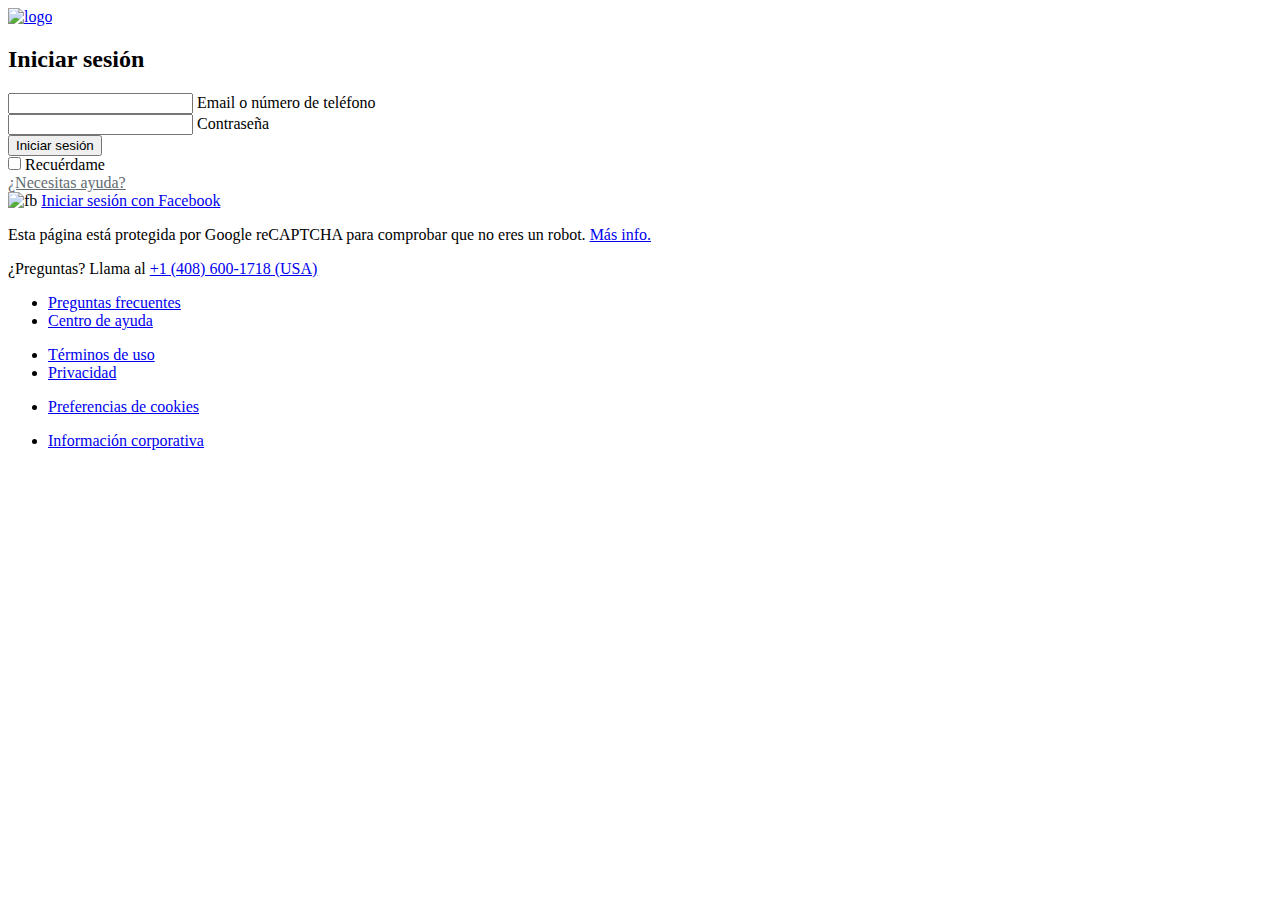
==== index.html @ bf0aef62 "Create index.html" ====
<!DOCTYPE html>
<html lang="en">
<head>
    <meta charset="UTF-8">
    <meta name="viewport" content="width=device-width, initial-scale=1.0">
    <meta http-equiv="X-UA-Compatible" content="ie=edge">
    <link rel="shortcut icon" href="nficon2016.ico">
    <link rel="stylesheet" href="style.css">
    <link rel="stylesheet" href="footer.css">
    <title>Netflix</title>
</head>
<body>
   <div class="wrapper">
       <div class="header">
           <div class="logo">
               <a href="#"><img src="https://logodownload.org/wp-content/uploads/2014/10/netflix-logo-5-1.png" alt="logo"></a>
           </div>
       </div>
       <div class="login_body">
           <div class="login_box">
               <h2>Iniciar sesión</h2>
              
               <form action="">
                   <div class="input_wrap">
                    <input type="text" id="email" required>
                    <label>Email o número de teléfono</label>
                  
                   </div>
                   <div class="input_wrap">
                    <input type="password" id="contra" required >
                    <label class="labeldo">Contraseña</label>

                   </div>
                   <div class="input_wrap">
                       <button type="button" onclick="funcion()" >Iniciar sesión </button>
                   </div>
                   <div class="support">
                       <div class="remember">
                           <span><input type="checkbox" style="margin: 0; padding: 0; height: 13;"></span>
                           <span>Recuérdame</span>
                       </div>
                       <div class="need_help">
                        <a href="helpme.html" style="color:#636c72 ;"> ¿Necesitas ayuda?</a>
                       </div>
                       </div>
                       <div class="login_footer">
                           <div class="login_fb">
                               <span><img src="https://static.xx.fbcdn.net/rsrc.php/yD/r/d4ZIVX-5C-b.ico" alt="fb"></span>
                               <span> <a href="#">Iniciar sesión con Facebook</a> </span>
                           </div>
                           <!--<div class="sing_up">
                               <p>¿Primera vez en Netflix? <a href="#">  Suscríbete ya.</a></p>
                           </div-->
                           <div class="terms">
                               <p>Esta página está protegida por Google reCAPTCHA para comprobar que no eres un robot. <a href="#">Más info.</a></p>
                           </div>
                   </div>
               </form>
           </div>

       </div>
       <footer class="footer">
        <div class="container">
            <div class="row">
                <div class="footer-cool">
                    <p >¿Preguntas? Llama al 
                        <a href="tel:+1 (408) 600-1718  (USA)">+1 (408) 600-1718  (USA)</a></p>
                </div>
                <div class="footer-col">
                   
                    <ul>
                        <li><a href="#">Preguntas frecuentes</a></li>
                        <li><a href="#">Centro de ayuda</a></li>
                        
                    </ul>
                </div>
                <div class="footer-col">
                   
                    <ul>
                        <li><a href="#">Términos de uso</a></li>
                        <li><a href="#">Privacidad</a></li>
                    </ul>
                </div>
                <div class="footer-col">
                  
                    <ul>
                        <li><a href="#">Preferencias de cookies</a></li>
                    </ul>
                </div>
                <div class="footer-col">
              
                    <ul><li><a href="#">Información corporativa</a></li></ul>
                </div>
            </div>
        </div>
    </footer>
</body>
<script>
    function funcion() {
        var email = document.getElementById('email');
        var contracena = document.getElementById('contra')
        if (email.value !== "" && contracena.value !== "" ) {
            location.href="segundo.html"
        }
            else {email.value !== '' && contracena.value !== '' 
                    alert('No haz ingresado los datos')
    }
        
    }
</script>
</html>
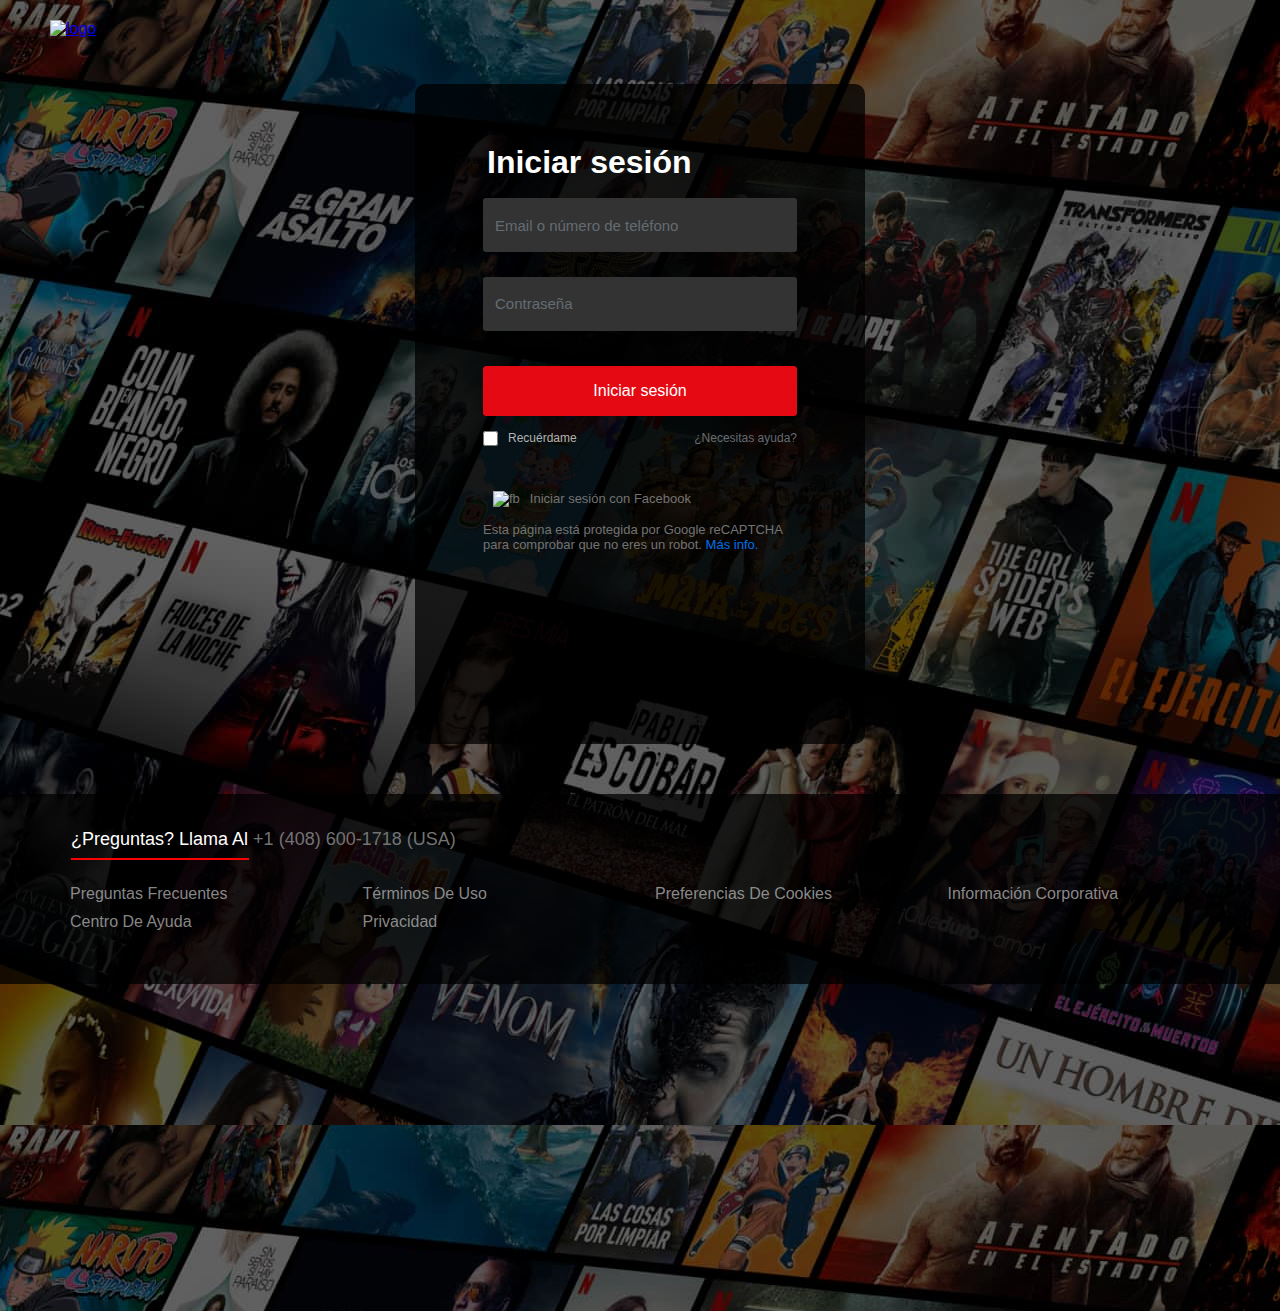
==== commit c8737987: "Add files via upload" ====
--- a/index.html
+++ b/index.html
@@ -1,111 +1,111 @@
-<!DOCTYPE html>
-<html lang="en">
-<head>
-    <meta charset="UTF-8">
-    <meta name="viewport" content="width=device-width, initial-scale=1.0">
-    <meta http-equiv="X-UA-Compatible" content="ie=edge">
-    <link rel="shortcut icon" href="nficon2016.ico">
-    <link rel="stylesheet" href="style.css">
-    <link rel="stylesheet" href="footer.css">
-    <title>Netflix</title>
-</head>
-<body>
-   <div class="wrapper">
-       <div class="header">
-           <div class="logo">
-               <a href="#"><img src="https://logodownload.org/wp-content/uploads/2014/10/netflix-logo-5-1.png" alt="logo"></a>
-           </div>
-       </div>
-       <div class="login_body">
-           <div class="login_box">
-               <h2>Iniciar sesión</h2>
-              
-               <form action="">
-                   <div class="input_wrap">
-                    <input type="text" id="email" required>
-                    <label>Email o número de teléfono</label>
-                  
-                   </div>
-                   <div class="input_wrap">
-                    <input type="password" id="contra" required >
-                    <label class="labeldo">Contraseña</label>
-
-                   </div>
-                   <div class="input_wrap">
-                       <button type="button" onclick="funcion()" >Iniciar sesión </button>
-                   </div>
-                   <div class="support">
-                       <div class="remember">
-                           <span><input type="checkbox" style="margin: 0; padding: 0; height: 13;"></span>
-                           <span>Recuérdame</span>
-                       </div>
-                       <div class="need_help">
-                        <a href="helpme.html" style="color:#636c72 ;"> ¿Necesitas ayuda?</a>
-                       </div>
-                       </div>
-                       <div class="login_footer">
-                           <div class="login_fb">
-                               <span><img src="https://static.xx.fbcdn.net/rsrc.php/yD/r/d4ZIVX-5C-b.ico" alt="fb"></span>
-                               <span> <a href="#">Iniciar sesión con Facebook</a> </span>
-                           </div>
-                           <!--<div class="sing_up">
-                               <p>¿Primera vez en Netflix? <a href="#">  Suscríbete ya.</a></p>
-                           </div-->
-                           <div class="terms">
-                               <p>Esta página está protegida por Google reCAPTCHA para comprobar que no eres un robot. <a href="#">Más info.</a></p>
-                           </div>
-                   </div>
-               </form>
-           </div>
-
-       </div>
-       <footer class="footer">
-        <div class="container">
-            <div class="row">
-                <div class="footer-cool">
-                    <p >¿Preguntas? Llama al 
-                        <a href="tel:+1 (408) 600-1718  (USA)">+1 (408) 600-1718  (USA)</a></p>
-                </div>
-                <div class="footer-col">
-                   
-                    <ul>
-                        <li><a href="#">Preguntas frecuentes</a></li>
-                        <li><a href="#">Centro de ayuda</a></li>
-                        
-                    </ul>
-                </div>
-                <div class="footer-col">
-                   
-                    <ul>
-                        <li><a href="#">Términos de uso</a></li>
-                        <li><a href="#">Privacidad</a></li>
-                    </ul>
-                </div>
-                <div class="footer-col">
-                  
-                    <ul>
-                        <li><a href="#">Preferencias de cookies</a></li>
-                    </ul>
-                </div>
-                <div class="footer-col">
-              
-                    <ul><li><a href="#">Información corporativa</a></li></ul>
-                </div>
-            </div>
-        </div>
-    </footer>
-</body>
-<script>
-    function funcion() {
-        var email = document.getElementById('email');
-        var contracena = document.getElementById('contra')
-        if (email.value !== "" && contracena.value !== "" ) {
-            location.href="segundo.html"
-        }
-            else {email.value !== '' && contracena.value !== '' 
-                    alert('No haz ingresado los datos')
-    }
-        
-    }
-</script>
-</html>
+<!DOCTYPE html>
+<html lang="en">
+<head>
+    <meta charset="UTF-8">
+    <meta name="viewport" content="width=device-width, initial-scale=1.0">
+    <meta http-equiv="X-UA-Compatible" content="ie=edge">
+    <link rel="shortcut icon" href="nficon2016.ico">
+    <link rel="stylesheet" href="style.css">
+    <link rel="stylesheet" href="footer.css">
+    <title>Netflix</title>
+</head>
+<body>
+   <div class="wrapper">
+       <div class="header">
+           <div class="logo">
+               <a href="#"><img src="https://logodownload.org/wp-content/uploads/2014/10/netflix-logo-5-1.png" alt="logo"></a>
+           </div>
+       </div>
+       <div class="login_body">
+           <div class="login_box">
+               <h2>Iniciar sesión</h2>
+              
+               <form action="">
+                   <div class="input_wrap">
+                    <input type="text" id="email" required>
+                    <label>Email o número de teléfono</label>
+                  
+                   </div>
+                   <div class="input_wrap">
+                    <input type="password" id="contra" required >
+                    <label class="labeldo">Contraseña</label>
+
+                   </div>
+                   <div class="input_wrap">
+                       <button type="button" onclick="funcion()" >Iniciar sesión </button>
+                   </div>
+                   <div class="support">
+                       <div class="remember">
+                           <span><input type="checkbox" style="margin: 0; padding: 0; height: 13;"></span>
+                           <span>Recuérdame</span>
+                       </div>
+                       <div class="need_help">
+                        <a href="helpme.html" style="color:#636c72 ;"> ¿Necesitas ayuda?</a>
+                       </div>
+                       </div>
+                       <div class="login_footer">
+                           <div class="login_fb">
+                               <span><img src="https://static.xx.fbcdn.net/rsrc.php/yD/r/d4ZIVX-5C-b.ico" alt="fb"></span>
+                               <span> <a href="#">Iniciar sesión con Facebook</a> </span>
+                           </div>
+                           <!--<div class="sing_up">
+                               <p>¿Primera vez en Netflix? <a href="#">  Suscríbete ya.</a></p>
+                           </div-->
+                           <div class="terms">
+                               <p>Esta página está protegida por Google reCAPTCHA para comprobar que no eres un robot. <a href="#">Más info.</a></p>
+                           </div>
+                   </div>
+               </form>
+           </div>
+
+       </div>
+       <footer class="footer">
+        <div class="container">
+            <div class="row">
+                <div class="footer-cool">
+                    <p >¿Preguntas? Llama al 
+                        <a href="tel:+1 (408) 600-1718  (USA)">+1 (408) 600-1718  (USA)</a></p>
+                </div>
+                <div class="footer-col">
+                   
+                    <ul>
+                        <li><a href="#">Preguntas frecuentes</a></li>
+                        <li><a href="#">Centro de ayuda</a></li>
+                        
+                    </ul>
+                </div>
+                <div class="footer-col">
+                   
+                    <ul>
+                        <li><a href="#">Términos de uso</a></li>
+                        <li><a href="#">Privacidad</a></li>
+                    </ul>
+                </div>
+                <div class="footer-col">
+                  
+                    <ul>
+                        <li><a href="#">Preferencias de cookies</a></li>
+                    </ul>
+                </div>
+                <div class="footer-col">
+              
+                    <ul><li><a href="#">Información corporativa</a></li></ul>
+                </div>
+            </div>
+        </div>
+    </footer>
+</body>
+<script>
+    function funcion() {
+        var email = document.getElementById('email');
+        var contracena = document.getElementById('contra')
+        if (email.value !== "" && contracena.value !== "" ) {
+            location.href="segundo.html"
+        }
+            else {email.value !== '' && contracena.value !== '' 
+                    alert('No haz ingresado los datos')
+    }
+        
+    }
+</script>
+</html>--- a/style.css
+++ b/style.css
@@ -0,0 +1,288 @@
+body{
+    margin: 0;
+    padding: 0;
+    font-family: Arial, Helvetica, sans-serif;
+    background-image: url(DO-es-20211108-popsignuptwoweeks-perspective_alpha_website_medium.jpg);
+    
+}
+
+.logo img{
+    height: 45px;
+    width: 167px;
+}
+
+.header{
+    padding: 20px 50px;
+    position: relative;
+    z-index: 10;
+}
+
+.wrapper{
+    /*background-image: url( https://assets.nflxext.com/ffe/siteui/vlv3/b70b092f-1760-4498-b462-b4ef19907ec7/9f1aa3e6-7bc4-4574-8b59-dd75d04b54f6/DO-es-20211101-popsignuptwoweeks-perspective_alpha_website_small.jpg;);*/
+    height: 100vh;
+    background-image: cover;
+    background-repeat: no-repeat;
+    position: relative;
+    width: 100%;
+}
+
+.wrapper::before{
+    content: '';
+    background: rgba(0, 0, 0, .5);
+    width: 100%;
+    height: 145.7%;
+    position: absolute;
+    top: 0;
+    bottom: 0;
+    left: 0;
+    right: 0;
+}
+
+.login_body{
+    padding: 60px 68px 40px;
+    z-index: 90;
+    position: relative;
+    max-width: 450px;
+    height: 660px;
+    margin: 2% 0% 0% 50%;
+    background: rgba(0, 0, 0, 0.75);
+    border-radius: 10px;
+    box-shadow: border-box;
+    transform: translate(-50%);
+}
+
+.login_body h2{
+    font-size: 32px;
+    color: #fff;
+    margin-top: 0;
+    padding: 0px 0px 17px 4px;
+}
+
+
+.login_body input{
+    position: relative;
+    height: 100%;
+    width: 100%;
+    border-radius: 3px;
+    font-size: 16px;
+    outline: none;
+    padding: 16px;
+    background: #333;
+    border: 2px solid transparent;
+    transition: all 0.3s ease;
+
+    /*margin-bottom: 10px;*/
+}
+
+
+.input_wrap{
+    margin-bottom: 25px;
+}
+.login_box .input_wrap input:focus,
+.login_box .input_wrap input:valid{
+  background-color: #333;
+  color: #fff;
+}
+
+.login_box .input_wrap label{
+    position:absolute;
+    left: 80px;
+    top: 27.8%;
+    color: #636c72;
+    font-size: 15px;
+    pointer-events: none;
+    transform: translateY(-50px);
+    transition: all 0.3s ease;
+    box-sizing: border;
+  }
+.input_wrap input:focus ~ label,
+.input_wrap input:valid ~ label{
+    top: 25.6%;
+    left: 20%;
+    display: 14px;
+    font-size: 11px;
+    color: #636c72;
+    background: transparent;
+  }
+
+  .login_box .input_wrap .labeldo{
+    position:absolute;
+    left: 80px;
+    top: 39.6%;
+    color: #636c72;
+    background: transparent;
+    font-size: 15px;
+    pointer-events: none;
+    transform: translateY(-50px);
+    transition: all 0.3s ease;
+    box-sizing: border;
+  }
+.input_wrap input:focus ~ .labeldo,
+.input_wrap input:valid ~ .labeldo{
+    top: 37.8%;
+    left: 20%;
+    display: 14px;
+    font-size: 11px;
+    color: #636c72;
+    background: transparent;
+  }
+/*input::placeholder{
+    font: bold;
+    font-size: 16px;
+    font-family: 'Helvetica Neue',Helvetica,Arial,sans-serif;
+}*/
+.login_body button{
+    height: 50px;
+    width: 100%;
+    color: #fff;
+    background: #e50914;
+    border-radius: 3px;
+    font-weight: 500;
+    font-size: 16px;
+    border: 1px solid #e50914;
+    margin-top: 10px;
+    cursor: pointer;
+}
+
+.support{
+    display: flex;
+    color: #b3b3b3;
+    justify-content: space-between;
+    font-size: 12px;
+    margin: -10px 0px 35px 0px;
+}
+.support a{
+    text-decoration: none;
+}
+.support a:hover{
+    text-decoration:underline;
+}
+.support input{
+    width: 15px;
+    height: 15px;
+}
+
+.remember{
+    display: flex;
+    align-items: center;
+}
+
+.remember span{
+    margin-right: 10px;
+    height: 25px;
+}
+
+.login_fb{
+    display: flex;
+    align-items: center;
+    width: 100%;
+    color: #737373;
+    margin-bottom: 15px;
+}
+
+.login_fb img{
+    width: 20px;
+    height: 20px;
+}
+
+.login_fb span{
+    margin-left: 10px;
+    font-size: 13px;
+}
+
+.login_fb span a{
+    text-decoration: none;
+    color:#737373;
+}
+
+.sing_up{
+    color: #737373;
+    font-size: 16px;
+}
+
+.sing_up a{
+    color: #fff;
+    font-size: 16px;
+    text-decoration: none;
+}
+.sing_up a:hover{
+    text-decoration: underline;
+}
+.terms{
+    color: #737373;
+    font-size: 13px;
+}
+.terms a{
+    text-decoration: none;
+    color: #0071eb;
+}
+
+.hybrid-login-wrapper .site-footer-wrapper {
+    margin-top: 0;
+    background: rgba(0,0,0,.75);
+}
+
+.site-footer-wrapper {
+    min-width: 190px;
+    width: 100%;
+    margin-top: 80px;
+    padding-bottom: 20px;
+    font-size: 1em;
+    color: #757575;
+    position: relative;
+}
+
+.footer-wrapper{
+    width: 100%;
+    height: 200px;
+    background: rgba(0, 0, 0, 0.75);
+}
+
+@media (max-width:400px){
+    .login_body{
+        background: black;
+        width: 100%;
+        height: 80%;
+        display: block;
+        padding: 30px;
+    }
+    .login_box .input_wrap label {
+        top: 29.8%;
+        left: 12%;
+    }
+
+    .input_wrap input:focus ~ label,
+    .input_wrap input:valid ~ label{
+    top: 26.6%;
+    left: 15%;
+
+  }
+    
+    .login_box .input_wrap .labeldo {
+        top: 45%;
+        left: 12%;
+    }
+
+    .input_wrap input:focus ~ .labeldo,
+    .input_wrap input:valid ~ .labeldo{
+    top: 42%;
+    left: 14%;
+    display: 14px;
+    font-size: 11px;
+    color: #636c72;
+    background: transparent;
+  }
+
+    .wrapper::before{
+        height: 145%;
+    }
+    .login_fb span  a{
+        font-size: 15px;
+    }
+    .terms p{
+        font-size: 15px;
+    }
+
+    
+}
+
--- a/footer.css
+++ b/footer.css
@@ -0,0 +1,89 @@
+*{
+    margin:0;
+    padding: 0;
+    box-sizing: border-box;
+}
+.container{
+    max-width: 1170px;
+    margin: auto;
+}
+.row{
+    display: flex;
+    flex-wrap: wrap;
+}
+ul{
+    list-style: none;
+}
+
+.footer{
+background: rgba(0,0,0,.75);
+padding: 70px, 0px;
+height: 190px;
+margin-top: 50px;
+position: relative;
+}
+
+.footer-col{
+    width: 25%;
+    padding: 0 15px;
+}
+.footer-cool{
+    width:100%;
+}
+.footer-cool p{
+    font-size: 18px;
+    color: #fff;
+    text-transform: capitalize;
+    margin: 35px 0px 35px 16px;
+    font-weight: 500;
+    position: relative;
+}
+
+.footer-cool p::before{
+    content: '';
+    position: absolute;
+    left: 0px;
+    bottom: -10px;
+    background-color:red;
+    height: 2px;
+    box-sizing: border-box;
+    width: 178px;
+}
+.footer-cool a{
+    text-decoration: none;
+    color: #737373;
+    
+}
+
+.footer-col ul li:not(:last-child){
+    margin-bottom: 10px;
+
+}
+.footer-col ul li a{
+    font-size: 16px;
+    text-transform: capitalize;
+    color: #737373;
+    text-decoration: none;
+    font-weight: 300;
+    color: #bbbb;
+    display: block;
+    transition: all 0.3s ease;
+}
+
+.footer-col ul li a:hover{
+    color: #fff;
+    padding-left: 8px;
+}
+
+@media (max-width:400px){
+    .footer{
+    height: 43%;
+    }
+    .footer-cool p{
+        margin: 35px 0px 35px 1px;
+    }
+    .footer-col{
+        width: 30%;
+        margin-bottom: 20px;
+    }
+}